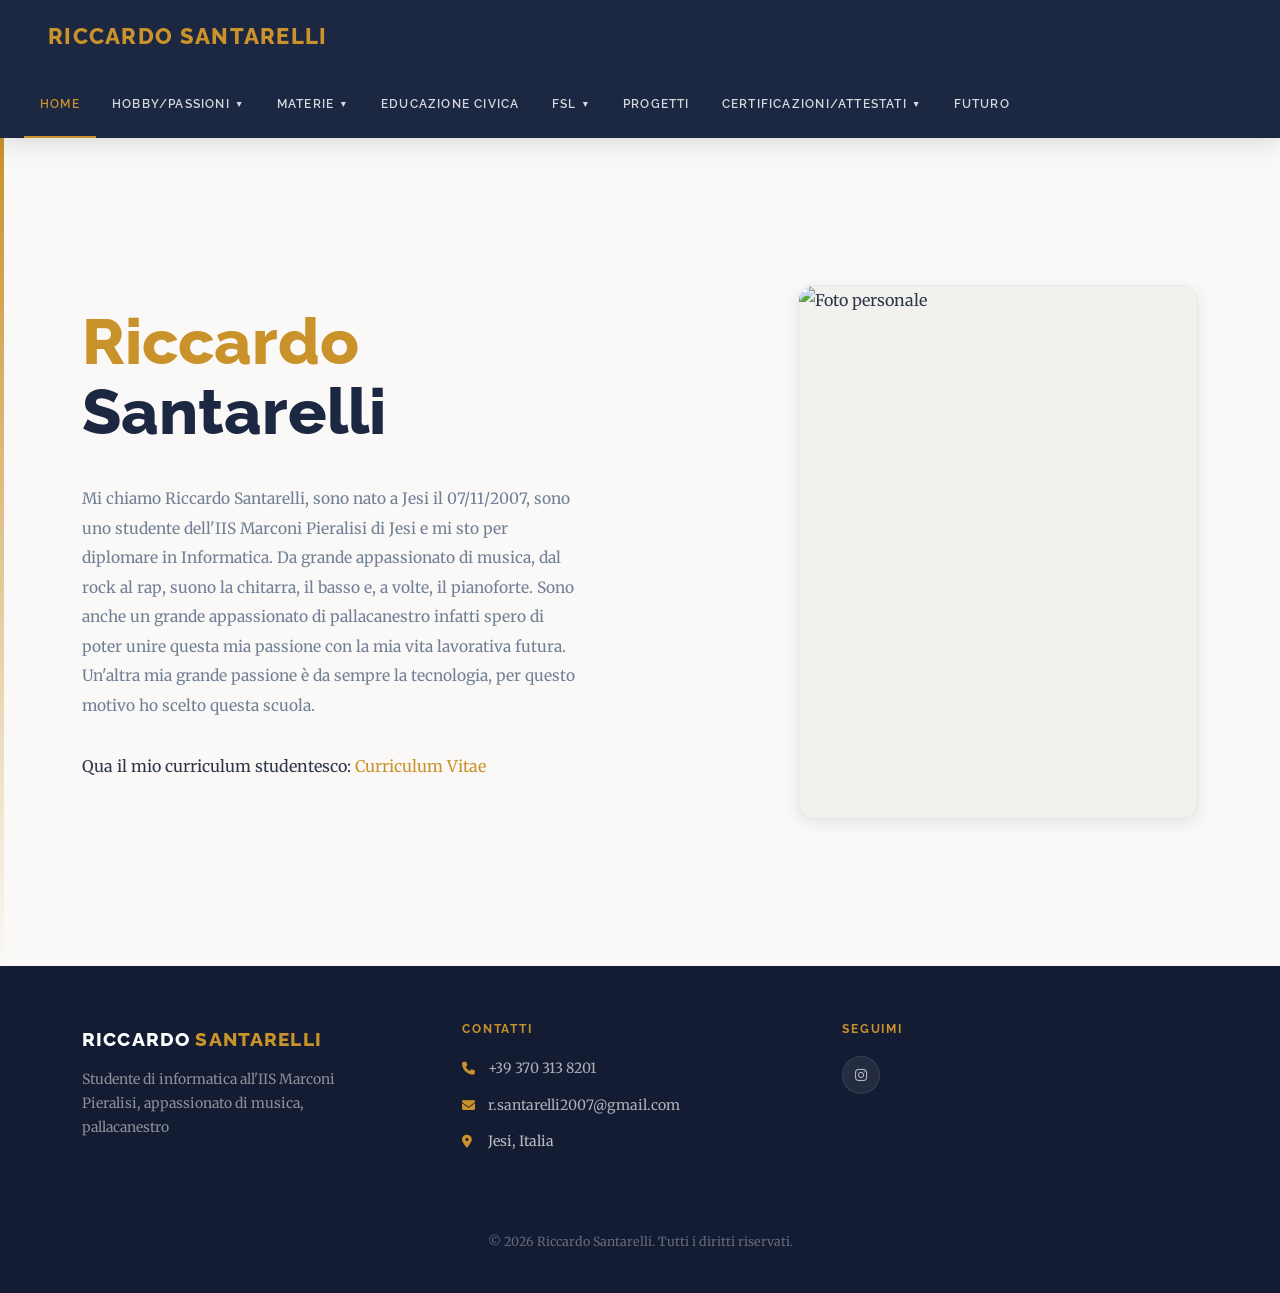
==== index.html @ a424916a "Add margin to hero photo in index.html" ====
<!DOCTYPE html>
<html lang="it">
<head>
  <meta charset="UTF-8" />
  <meta name="viewport" content="width=device-width, initial-scale=1.0" />
  <meta name="description" content="Sito personale di Riccardo Santarelli — studente, appassionato di musica e pallacanestro." />
  <title>Riccardo Santarelli — Home</title>
  <link rel="stylesheet" href="https://cdn.jsdelivr.net/npm/bootstrap@5.3.2/dist/css/bootstrap.min.css" />
  <link rel="stylesheet" href="https://cdnjs.cloudflare.com/ajax/libs/font-awesome/6.5.0/css/all.min.css" />
  <link rel="preconnect" href="https://fonts.googleapis.com" />
  <link rel="preconnect" href="https://fonts.gstatic.com" crossorigin />
  <link href="https://fonts.googleapis.com/css2?family=Raleway:wght@400;600;700;800&family=Merriweather:wght@300;400&display=swap" rel="stylesheet" />
  <link rel="stylesheet" href="css/style.css" />
</head>
<body>

  <div id="navbar-placeholder"></div>

  <section class="hero-home">
    <div class="container">
      <div class="row align-items-center gy-5">
        <div class="col-lg-6 hero-content fade-in">
          <h1 class="hero-name">
            <span class="highlight">Riccardo</span> Santarelli
          </h1>
          <br>
          <p class="hero-bio">
            Mi chiamo Riccardo Santarelli, sono nato a Jesi il 07/11/2007, sono uno studente
            dell'IIS Marconi Pieralisi di Jesi e mi sto per diplomare in Informatica. Da grande
            appassionato di musica, dal rock al rap, suono la chitarra, il basso e, a volte, il
            pianoforte. Sono anche un grande appassionato di pallacanestro infatti spero di
            poter unire questa mia passione con la mia vita lavorativa futura. Un&#39;altra mia
            grande passione è da sempre la tecnologia, per questo motivo ho scelto questa
            scuola.
          </p>
          <p>Qua il mio curriculum studentesco: <a href="pdf/Curriculum_SNTRCR07S07E388X.pdf" target="_blank">Curriculum Vitae</a></p>
        </div>

        <div class="col-lg-6 fade-in d-flex justify-content-end">
          <img
            class="hero-photo"
            src="personale.png"
            alt="Foto personale"
            style="margin-left: 1.5rem;"
          />
        </div>

      </div>
    </div>
  </section>

  <div id="footer-placeholder"></div>

  <script src="https://cdn.jsdelivr.net/npm/bootstrap@5.3.2/dist/js/bootstrap.bundle.min.js"></script>
  <script src="js/main.js"></script>
</body>
</html>
---- css/style.css ----
/* ============================================================
   STYLE.CSS — Foglio di stile principale del sito personale
   ============================================================ */


/* -------------------------------------------------------
   1. VARIABILI CSS (Design Tokens)
------------------------------------------------------- */
:root {
  --navy:       #1c2742;
  --navy-dark:  #141c33;
  --cream:      #faf9f7;
  --alt-bg:     #f3f1ee;
  --gold:       #c9922a;
  --gold-light: #e8b04a;
  --white:      #ffffff;
  --text:       #2d3748;
  --text-light: #718096;
  --border:     #e2e8f0;

  --shadow-sm:  0 1px 4px  rgba(0, 0, 0, 0.06);
  --shadow-md:  0 4px 16px rgba(0, 0, 0, 0.09);
  --shadow-lg:  0 8px 32px rgba(0, 0, 0, 0.12);

  --radius-sm:  4px;
  --radius-md:  8px;
  --radius-lg:  16px;

  --transition: 0.25s ease;

  --font-display: 'Raleway', sans-serif;
  --font-body:    'Merriweather', serif;
}


/* -------------------------------------------------------
   2. RESET E BASE
------------------------------------------------------- */
*,
*::before,
*::after {
  box-sizing: border-box;
  margin: 0;
  padding: 0;
}

html {
  scroll-behavior: smooth;
  font-size: 16px;
}

body {
  font-family: var(--font-body);
  color: var(--text);
  background-color: var(--cream);
  line-height: 1.8;
  overflow-x: hidden;
}

img {
  max-width: 100%;
  height: auto;
  display: block;
}

a {
  color: var(--gold);
  text-decoration: none;
  transition: color var(--transition);
}

a:hover {
  color: var(--gold-light);
}

h1, h2, h3, h4, h5, h6 {
  font-family: var(--font-display);
  font-weight: 700;
  line-height: 1.3;
  color: var(--navy);
}


/* -------------------------------------------------------
   3. NAVBAR
------------------------------------------------------- */
.navbar-custom {
  background-color: var(--navy);
  padding: 0;
  position: sticky;
  top: 0;
  z-index: 1000;
  box-shadow: var(--shadow-md);
}

.navbar-custom .navbar-brand {
  font-family: var(--font-display);
  font-weight: 800;
  font-size: 1.35rem;
  color: var(--white) !important;
  letter-spacing: 0.06em;
  text-transform: uppercase;
  padding: 1.1rem 1.5rem;
  transition: color var(--transition);
}

.navbar-custom .navbar-brand span {
  color: var(--gold);
}

.navbar-custom .navbar-brand:hover {
  color: var(--gold) !important;
}

.navbar-custom .nav-list {
  list-style: none;
  display: flex;
  align-items: stretch;
  margin: 0;
  padding: 0;
  height: 100%;
}

.navbar-custom .nav-item-custom {
  position: relative;
  display: flex;
  align-items: center;
}

.navbar-custom .nav-link-custom {
  font-family: var(--font-display);
  font-weight: 600;
  font-size: 0.76rem;
  letter-spacing: 0.1em;
  text-transform: uppercase;
  color: rgba(255, 255, 255, 0.82);
  padding: 1.25rem 1rem;
  display: flex;
  align-items: center;
  gap: 0.3rem;
  cursor: pointer;
  transition: color var(--transition), background-color var(--transition);
  border-bottom: 2px solid transparent;
  white-space: nowrap;
}

.navbar-custom .nav-link-custom .arrow {
  font-size: 0.55rem;
  transition: transform var(--transition);
  display: inline-block;
}

.navbar-custom .nav-item-custom:hover .nav-link-custom .arrow {
  transform: rotate(180deg);
}

.navbar-custom .nav-link-custom:hover,
.navbar-custom .nav-link-custom.active {
  color: var(--gold);
  border-bottom-color: var(--gold);
}


/* -------------------------------------------------------
   3a. DROPDOWN
------------------------------------------------------- */
.dropdown-custom {
  position: absolute;
  top: 100%;
  left: 50%;
  transform: translateX(-50%) translateY(-6px);
  background: var(--white);
  border-radius: var(--radius-md);
  box-shadow: var(--shadow-lg);
  padding: 1rem;
  display: flex;
  gap: 0.75rem;
  min-width: 200px;
  z-index: 999;
  border-top: 2px solid var(--gold);

  opacity: 0;
  visibility: hidden;
  pointer-events: none;
  transition: opacity var(--transition),
              visibility var(--transition),
              transform var(--transition);
}

.nav-item-custom:hover .dropdown-custom {
  opacity: 1;
  visibility: visible;
  pointer-events: auto;
  transform: translateX(-50%) translateY(0);
}

.dropdown-item-custom {
  display: flex;
  flex-direction: column;
  align-items: center;
  gap: 0.5rem;
  padding: 0.5rem;
  border-radius: var(--radius-sm);
  text-decoration: none;
  color: var(--text);
  transition: background-color var(--transition);
  min-width: 90px;
}

.dropdown-item-custom:hover {
  background-color: var(--alt-bg);
  color: var(--navy);
}

.dropdown-item-custom .dropdown-img {
  width: 80px;
  height: 60px;
  object-fit: cover;
  border-radius: var(--radius-sm);
  border: 1px solid var(--border);
  background-color: var(--alt-bg);
  transition: border-color var(--transition);
}

.dropdown-item-custom:hover .dropdown-img {
  border-color: var(--gold);
}

.dropdown-item-custom .dropdown-label {
  font-family: var(--font-display);
  font-size: 0.66rem;
  font-weight: 700;
  letter-spacing: 0.08em;
  text-transform: uppercase;
  text-align: center;
  color: var(--navy);
}


/* -------------------------------------------------------
   3b. HAMBURGER
------------------------------------------------------- */
.hamburger {
  display: none;
  flex-direction: column;
  justify-content: center;
  gap: 5px;
  cursor: pointer;
  padding: 1.1rem;
  background: none;
  border: none;
}

.hamburger span {
  display: block;
  width: 22px;
  height: 2px;
  background-color: var(--white);
  border-radius: 2px;
  transition: transform var(--transition), opacity var(--transition);
}

.hamburger.open span:nth-child(1) {
  transform: translateY(7px) rotate(45deg);
}
.hamburger.open span:nth-child(2) {
  opacity: 0;
}
.hamburger.open span:nth-child(3) {
  transform: translateY(-7px) rotate(-45deg);
}


/* -------------------------------------------------------
   4. HERO HOME — sfondo chiaro, non blu scuro
------------------------------------------------------- */
.hero-home {
  min-height: 92vh;
  display: flex;
  align-items: center;
  background-color: var(--cream);
  position: relative;
  overflow: hidden;
}

/* Sottile barra dorata a sinistra */
.hero-home::before {
  content: '';
  position: absolute;
  top: 0;
  left: 0;
  width: 4px;
  height: 100%;
  background: linear-gradient(to bottom, var(--gold), transparent);
  pointer-events: none;
}

.hero-content {
  position: relative;
  z-index: 1;
}

.hero-name {
  font-family: var(--font-display);
  font-weight: 800;
  font-size: clamp(2.4rem, 5vw, 4rem);
  color: var(--navy);
  line-height: 1.1;
  margin-bottom: 0.5rem;
}

.hero-name .highlight {
  color: var(--gold);
}

.hero-subtitle {
  font-family: var(--font-display);
  font-weight: 600;
  font-size: 0.8rem;
  color: var(--text-light);
  letter-spacing: 0.2em;
  text-transform: uppercase;
  margin-bottom: 1.5rem;
}

.hero-bio {
  font-size: 0.97rem;
  color: var(--text-light);
  max-width: 500px;
  line-height: 1.9;
  margin-bottom: 2rem;
}

.btn-hero {
  display: inline-block;
  font-family: var(--font-display);
  font-weight: 700;
  font-size: 0.78rem;
  letter-spacing: 0.12em;
  text-transform: uppercase;
  color: var(--white);
  background-color: var(--navy);
  padding: 0.8rem 2rem;
  border-radius: var(--radius-sm);
  border: 2px solid var(--navy);
  transition: background-color var(--transition), color var(--transition), border-color var(--transition);
}

.btn-hero:hover {
  background-color: var(--gold);
  border-color: var(--gold);
  color: var(--white);
}

.hero-photo-wrapper {
  position: relative;
  display: flex;
  justify-content: center;
}

/* Semplice rettangolo offset come accento visivo */
.hero-photo-wrapper::before {
  content: '';
  position: absolute;
  width: calc(100% - 60px);
  height: calc(100% - 40px);
  background-color: rgba(201, 146, 42, 0.07);
  border: 1px solid rgba(201, 146, 42, 0.2);
  border-radius: var(--radius-lg);
  top: 20px;
  left: 50px;
  z-index: 0;
}

.hero-photo {
  width: 100%;
  max-width: 400px;
  aspect-ratio: 3 / 4;
  object-fit: cover;
  border-radius: var(--radius-lg);
  position: relative;
  z-index: 1;
  box-shadow: var(--shadow-md);
  background-color: var(--alt-bg);
  border: 1px solid var(--border);
}


/* -------------------------------------------------------
   5. PAGE HERO — Banner pagine interne
------------------------------------------------------- */
.page-hero {
  background-color: var(--navy);
  padding: 4rem 0 3rem;
  text-align: center;
  position: relative;
}

.page-hero::after {
  content: '';
  position: absolute;
  bottom: 0;
  left: 50%;
  transform: translateX(-50%);
  width: 50px;
  height: 3px;
  background: var(--gold);
}

.page-hero .page-category {
  font-family: var(--font-display);
  font-size: 0.72rem;
  font-weight: 600;
  letter-spacing: 0.2em;
  text-transform: uppercase;
  color: var(--gold);
  margin-bottom: 0.6rem;
}

.page-hero h1 {
  font-family: var(--font-display);
  font-size: clamp(1.8rem, 4vw, 3rem);
  font-weight: 800;
  color: var(--white);
  margin-bottom: 0.9rem;
}

.page-hero .page-description {
  font-size: 0.97rem;
  color: rgba(255, 255, 255, 0.65);
  max-width: 540px;
  margin: 0 auto;
  line-height: 1.8;
}


/* -------------------------------------------------------
   6. SEZIONI CONTENUTO
------------------------------------------------------- */
.content-section {
  padding: 5rem 0;
}

.content-section.bg-alt {
  background-color: var(--alt-bg);
}

.content-section.bg-white {
  background-color: var(--white);
}

.section-text-block {
  padding: 1rem 2rem;
}

.section-badge {
  display: inline-block;
  font-family: var(--font-display);
  font-size: 0.68rem;
  font-weight: 700;
  letter-spacing: 0.14em;
  text-transform: uppercase;
  color: var(--gold);
  background-color: rgba(201, 146, 42, 0.08);
  padding: 0.25rem 0.7rem;
  border-radius: 20px;
  border: 1px solid rgba(201, 146, 42, 0.25);
  margin-bottom: 0.9rem;
}

.section-title {
  font-family: var(--font-display);
  font-size: clamp(1.4rem, 2.5vw, 2rem);
  font-weight: 800;
  color: var(--navy);
  margin-bottom: 1rem;
  padding-bottom: 0.75rem;
  border-bottom: 2px solid var(--border);
}

.section-text {
  color: var(--text-light);
  font-size: 0.96rem;
  line-height: 1.9;
  margin-bottom: 1rem;
}

.section-image {
  width: 100%;
  aspect-ratio: 4 / 3;
  object-fit: cover;
  border-radius: var(--radius-md);
  box-shadow: var(--shadow-sm);
  background-color: var(--alt-bg);
  border: 1px solid var(--border);
  transition: box-shadow 0.3s ease;
}

.section-image:hover {
  box-shadow: var(--shadow-md);
}

.section-image-wrapper {
  padding: 0.5rem;
}

.section-image-wrapper .section-image {
  position: relative;
  z-index: 1;
}


/* -------------------------------------------------------
   7. ANIMAZIONI DI ENTRATA
------------------------------------------------------- */
.fade-in {
  opacity: 0;
  transform: translateY(20px);
  transition: opacity 0.55s ease, transform 0.55s ease;
}

.fade-in.visible {
  opacity: 1;
  transform: translateY(0);
}

.fade-in:nth-child(1) { transition-delay: 0.0s; }
.fade-in:nth-child(2) { transition-delay: 0.12s; }
.fade-in:nth-child(3) { transition-delay: 0.24s; }
.fade-in:nth-child(4) { transition-delay: 0.36s; }


/* -------------------------------------------------------
   8. FOOTER
------------------------------------------------------- */
.footer {
  background-color: var(--navy-dark);
  color: rgba(255, 255, 255, 0.7);
  padding: 3.5rem 0 1.5rem;
}

.footer-brand {
  font-family: var(--font-display);
  font-weight: 800;
  font-size: 1.2rem;
  color: var(--white);
  letter-spacing: 0.06em;
  text-transform: uppercase;
  margin-bottom: 0.75rem;
}

.footer-brand span {
  color: var(--gold);
}

.footer-desc {
  font-size: 0.87rem;
  line-height: 1.7;
  color: rgba(255,255,255,0.5);
  max-width: 260px;
}

.footer-col-title {
  font-family: var(--font-display);
  font-weight: 700;
  font-size: 0.72rem;
  letter-spacing: 0.16em;
  text-transform: uppercase;
  color: var(--gold);
  margin-bottom: 1.2rem;
}

.footer-list {
  list-style: none;
  padding: 0;
  margin: 0;
}

.footer-list li {
  margin-bottom: 0.7rem;
  font-size: 0.88rem;
  display: flex;
  align-items: center;
  gap: 0.5rem;
}

.footer-list li i {
  color: var(--gold);
  font-size: 0.82rem;
  width: 18px;
}

.footer-list a {
  color: rgba(255,255,255,0.65);
  text-decoration: none;
  transition: color var(--transition);
}

.footer-list a:hover {
  color: var(--gold);
}

.social-links {
  display: flex;
  gap: 0.6rem;
  flex-wrap: wrap;
  margin-top: 0.5rem;
}

.social-link {
  display: flex;
  align-items: center;
  justify-content: center;
  width: 38px;
  height: 38px;
  border-radius: 50%;
  background-color: rgba(255,255,255,0.07);
  border: 1px solid rgba(255,255,255,0.1);
  color: rgba(255,255,255,0.65) !important;
  font-size: 0.87rem;
  transition: background-color var(--transition), border-color var(--transition);
  text-decoration: none;
}

.social-link:hover {
  background-color: var(--gold);
  border-color: var(--gold);
  color: var(--white) !important;
}

.footer-divider {
  border: none;
  border-top: 1px solid rgba(255,255,255,0.08);
  margin: 2.5rem 0 1.5rem;
}

.footer-copyright {
  font-size: 0.78rem;
  color: rgba(255,255,255,0.35);
  text-align: center;
}


/* -------------------------------------------------------
   9. UTILITIES
------------------------------------------------------- */
.section-py { padding: 4.5rem 0; }

.section-heading-center {
  text-align: center;
  margin-bottom: 3rem;
}

.section-heading-center h2 {
  font-family: var(--font-display);
  font-size: clamp(1.8rem, 3vw, 2.4rem);
  font-weight: 800;
  color: var(--navy);
  margin-bottom: 1rem;
}

.section-heading-center p {
  color: var(--text-light);
  max-width: 540px;
  margin: 0 auto;
  font-size: 0.97rem;
}

.gold-line {
  width: 40px;
  height: 2px;
  background: var(--gold);
  border-radius: 2px;
  margin: 0.8rem auto 1.5rem;
}


/* -------------------------------------------------------
   10. RESPONSIVE
------------------------------------------------------- */
@media (max-width: 991px) {
  .hamburger {
    display: flex;
  }

  .navbar-custom .nav-list {
    display: none;
    flex-direction: column;
    width: 100%;
    background-color: var(--navy-dark);
    padding: 1rem 0;
    align-items: flex-start !important;
  }

  .navbar-custom .nav-list.open {
    display: flex;
  }

  .nav-item-custom {
    width: 100%;
    flex-direction: column;
    align-items: flex-start !important;
  }

  .nav-link-custom {
    width: 100%;
    padding: 0.85rem 1.5rem;
    border-bottom: none !important;
    border-left: 3px solid transparent;
  }

  .nav-link-custom:hover,
  .nav-link-custom.active {
    border-left-color: var(--gold) !important;
    border-bottom: none !important;
  }

  .dropdown-custom {
    position: static;
    transform: none;
    box-shadow: none;
    opacity: 1;
    visibility: visible;
    pointer-events: auto;
    border-radius: 0;
    border-top: none;
    border-left: 2px solid var(--gold);
    padding: 0.5rem 1rem 0.75rem 1.5rem;
    flex-direction: column;
    flex-wrap: nowrap;
    gap: 0.25rem;
    display: none;
    background-color: rgba(0,0,0,0.15);
    margin-left: 1.5rem;
    width: calc(100% - 1.5rem);
  }

  .nav-item-custom.open > .dropdown-custom {
    display: flex;
  }

  .dropdown-item-custom .dropdown-img {
    width: 64px;
    height: 50px;
  }
}

@media (max-width: 575px) {
  .hero-photo-wrapper::before {
    display: none;
  }

  .section-text-block {
    padding: 1rem 0;
  }

  .hero-home {
    min-height: auto;
    padding: 4rem 0;
  }

  .hero-name {
    font-size: 2.3rem;
  }

  .content-section .row-reverse-mobile {
    flex-direction: column-reverse;
  }
}
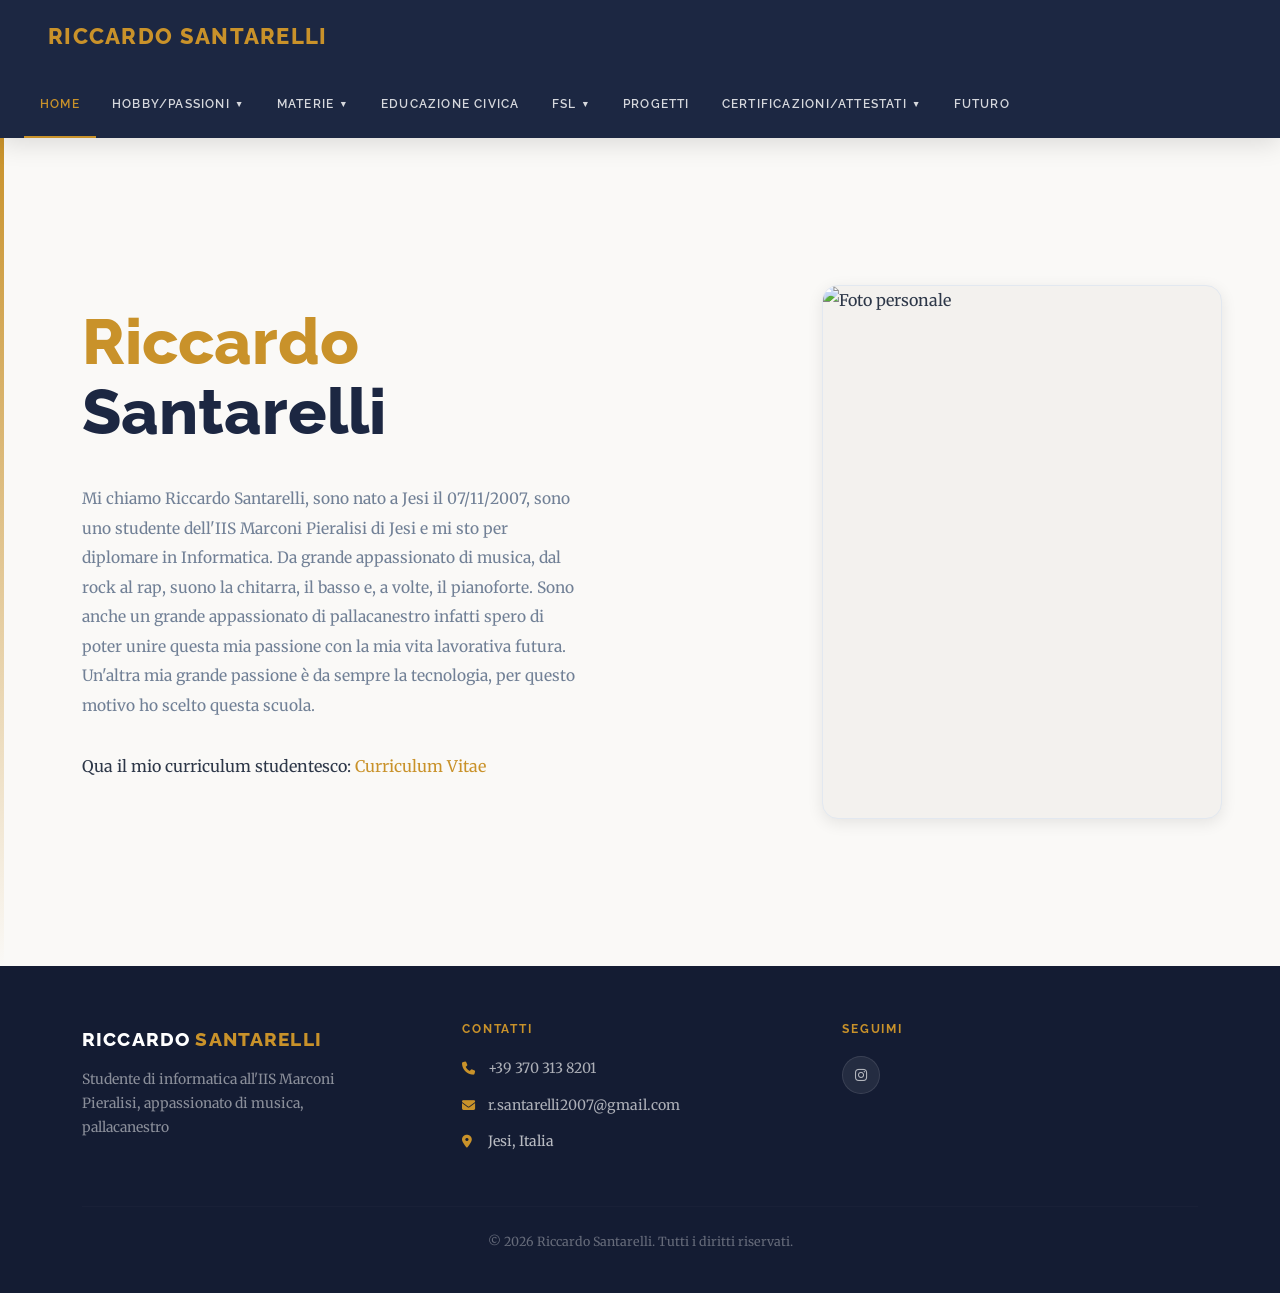
==== commit af57f232: "Update index.html" ====
--- a/index.html
+++ b/index.html
@@ -41,7 +41,7 @@
             class="hero-photo"
             src="personale.png"
             alt="Foto personale"
-            style="margin-left: 1.5rem;"
+            style="transform: translateX(1.5rem);"
           />
         </div>
 
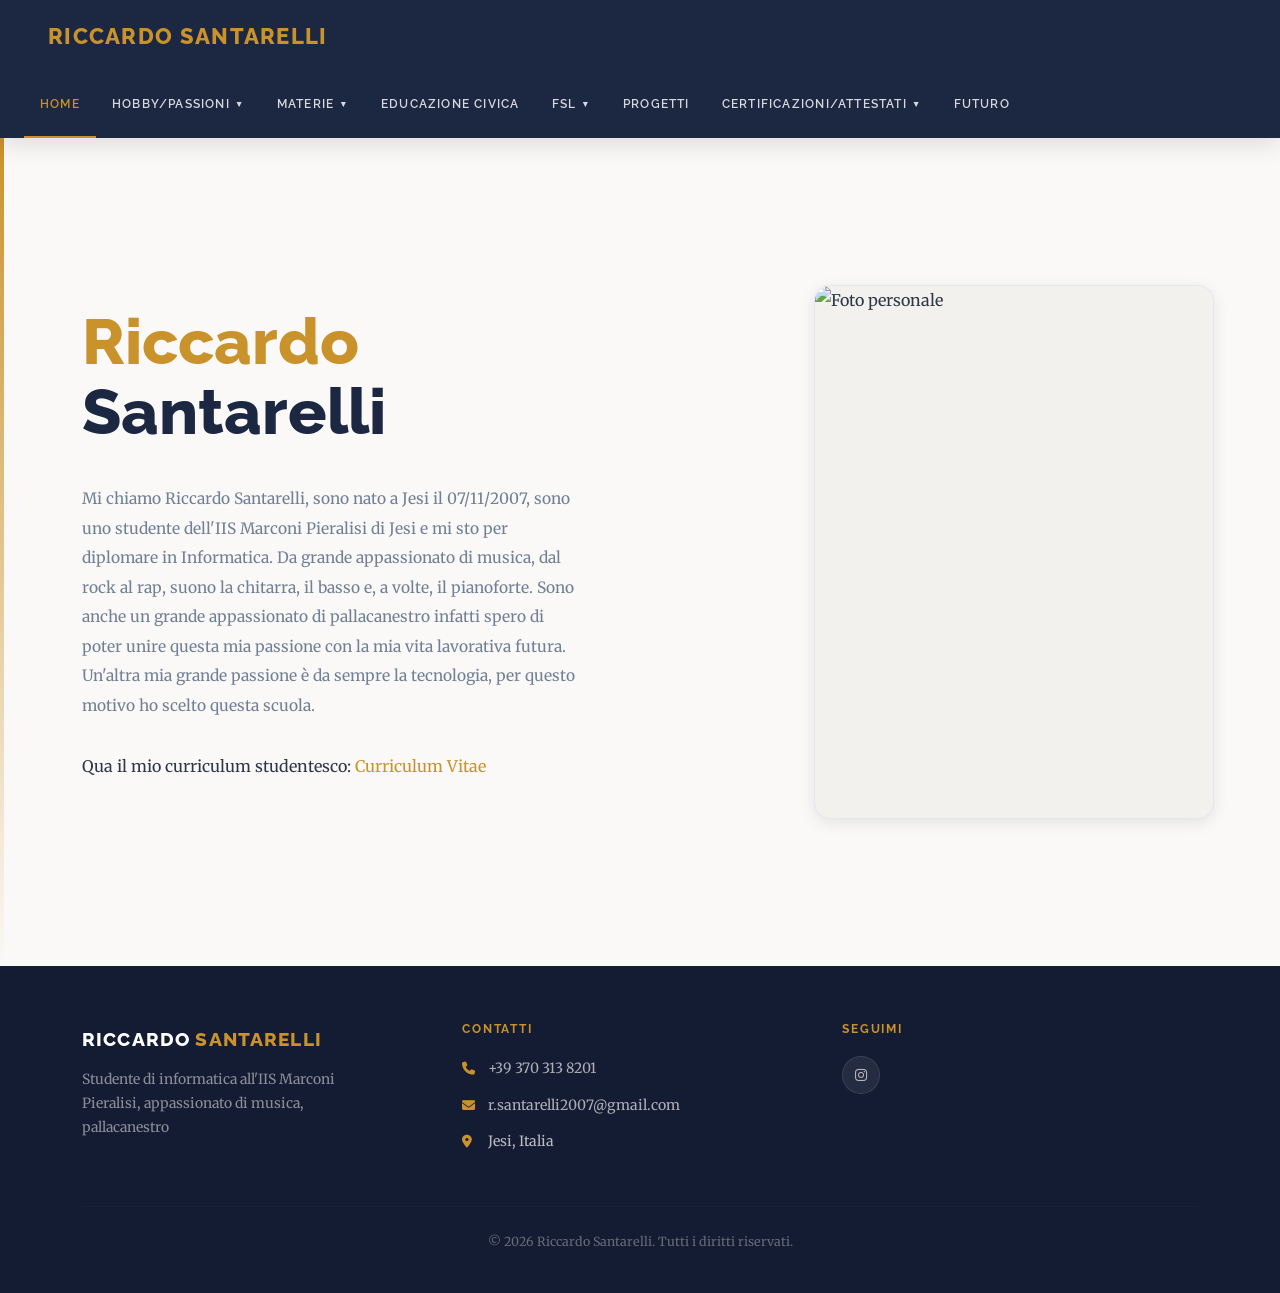
==== commit 82a27385: "Update index.html" ====
--- a/index.html
+++ b/index.html
@@ -41,7 +41,7 @@
             class="hero-photo"
             src="personale.png"
             alt="Foto personale"
-            style="transform: translateX(1.5rem);"
+            style="transform: translateX(1rem);"
           />
         </div>
 
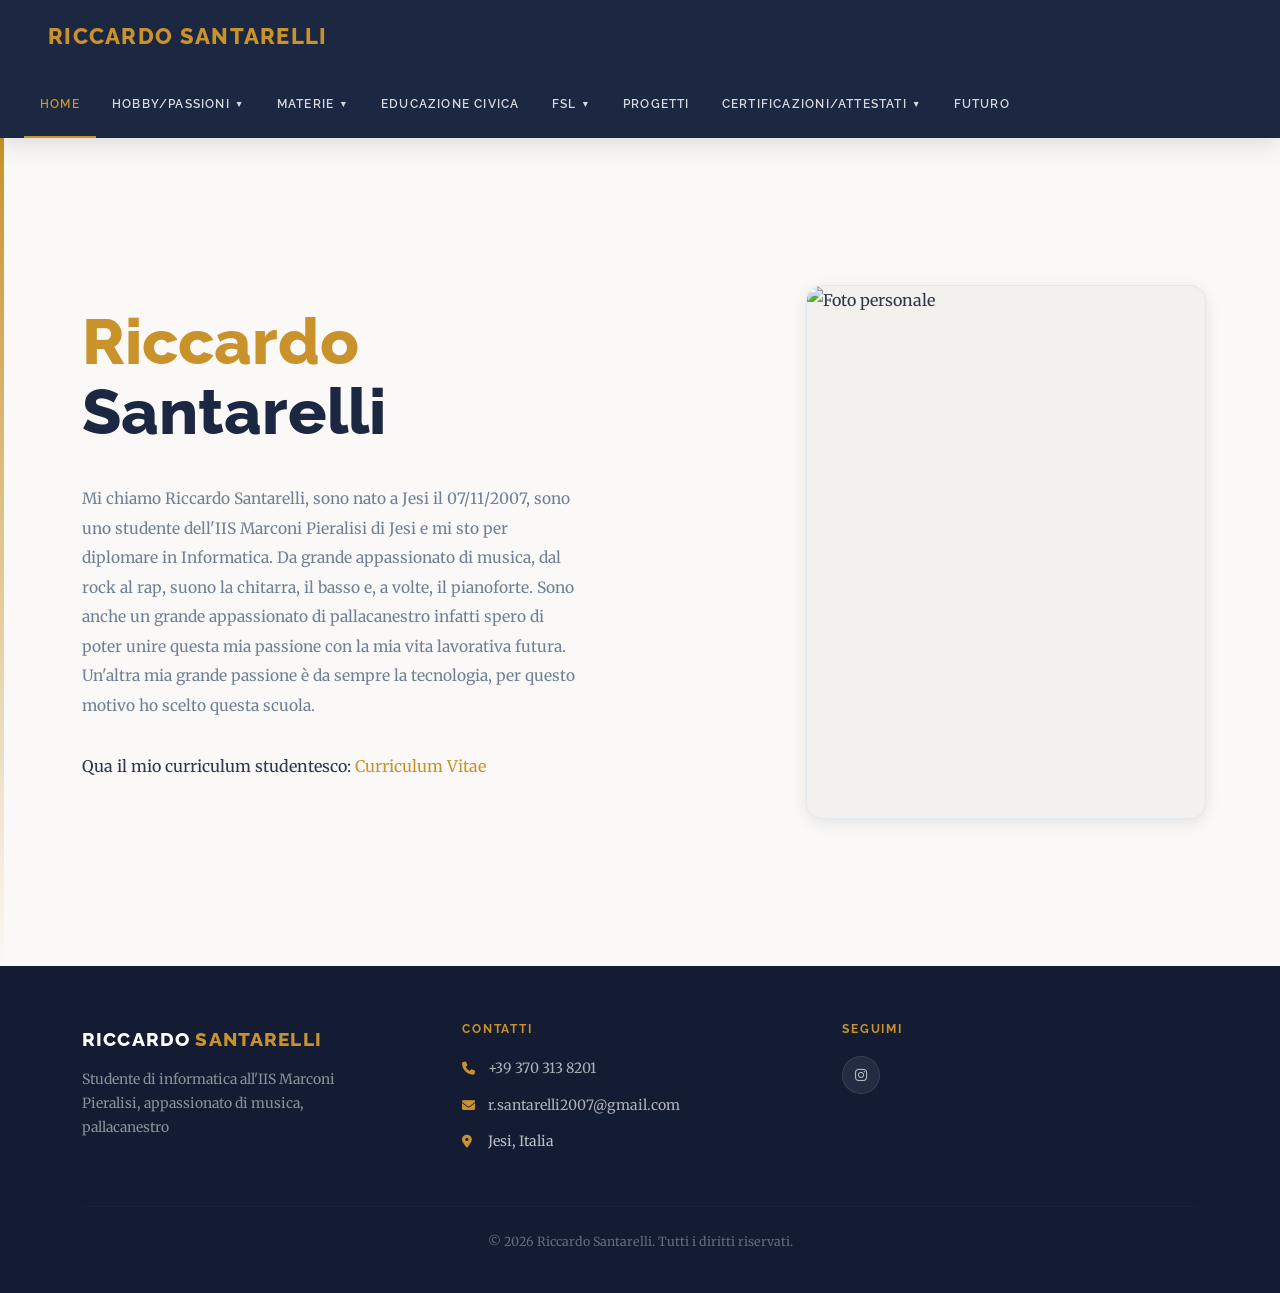
==== commit c86dd861: "Adjust image translation style in index.html" ====
--- a/index.html
+++ b/index.html
@@ -41,7 +41,7 @@
             class="hero-photo"
             src="personale.png"
             alt="Foto personale"
-            style="transform: translateX(1rem);"
+            style="transform: translateX(0.5rem);"
           />
         </div>
 
